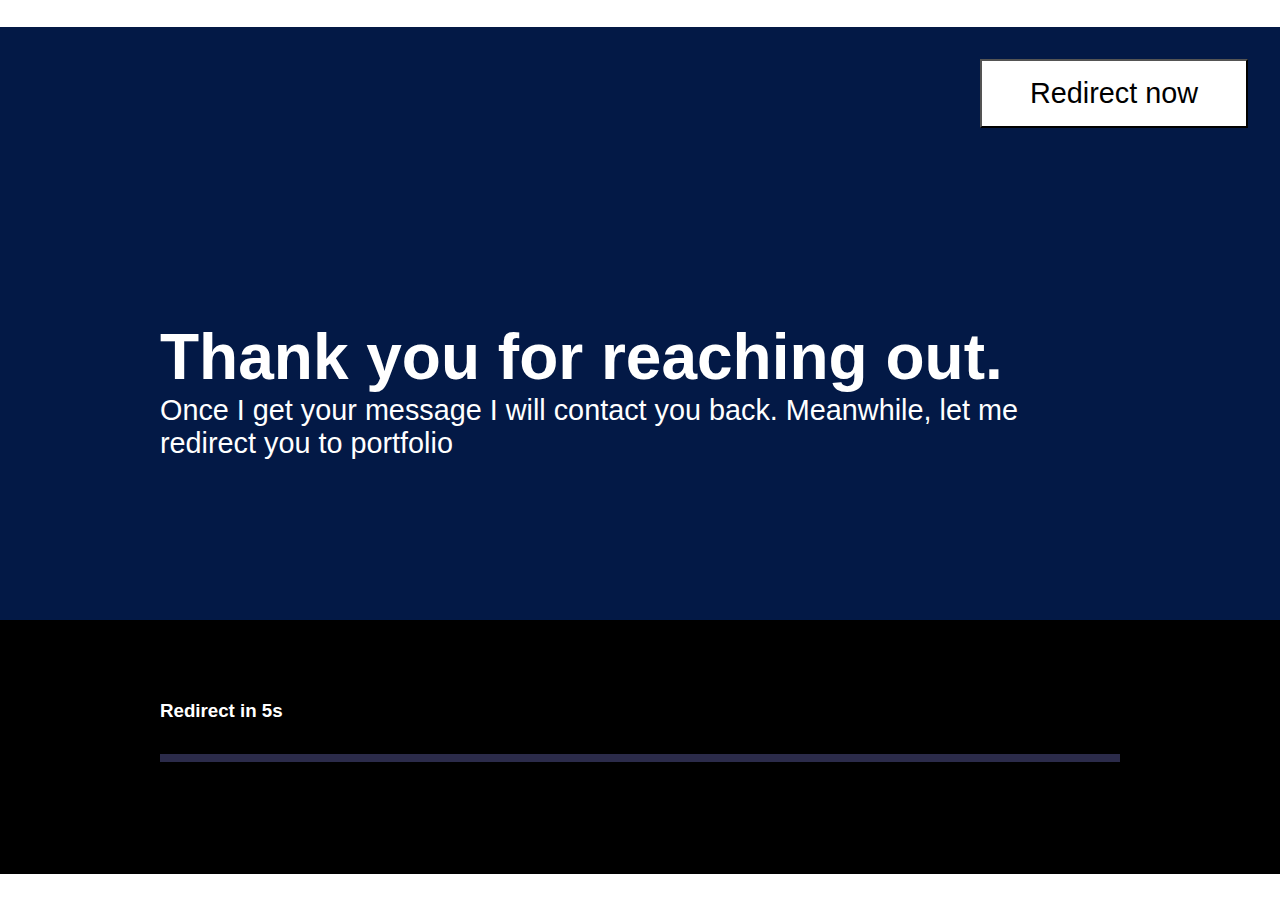
==== thankyou.html @ 7e892e12 "added input form messages and thank you page" ====
<!DOCTYPE html>
<html lang="en">
  <head>
    <meta charset="UTF-8" />
    <meta http-equiv="X-UA-Compatible" content="IE=edge" />
    <meta name="viewport" content="width=device-width, initial-scale=1.0" />
    <title>Thank you</title>

    <style>
      :root {
        --primary-clr: #e5fd05;
        --secondary-clr: #7980dc;
        --background-clr: #031946;
        --alt-background-clr: #2b2b4a;
        --dark-text-clr: #000;
        --light-text-clr: #fff;
      }
      * {
        margin: 0;
        padding: 0;
        box-sizing: border-box;
      }

      body {
        color: var(--light-text-clr);
        height: 100vh;
        display: flex;
        justify-content: center;
        align-items: center;
        font-family: "Montserrat", sans-serif;
      }

      .thank-you-container {
        background-color: var(--background-clr);
        display: flex;
        justify-content: center;
        align-items: center;
        flex-direction: column;
        max-width: 100%;
      }

      .redirect-request {
        display: flex;
        background-color: white;
        font-size: 1.8rem;
        margin: 2rem;
        padding: 1rem 3rem;
        align-self: flex-end;
      }
      .content-container {
        padding: 10rem;
        display: flex;
        flex-direction: column;
      }
      .content-container h1 {
        font-size: 4rem;
      }
      .content-container p {
        font-size: 1.8rem;
        font-weight: 200;
      }
      .auto-redirect {
        align-self: stretch;
        padding: 5rem 10rem;
        background-color: var(--dark-text-clr);
        justify-content: stretch;
        display: flex;
        flex-direction: column;
      }
      .progress-bar-container {
        background-color: var(--alt-background-clr);
        height: 8px;
        width: 100%;
        margin: 2rem 0;
        position: relative;
      }
      .progress-bar {
        background-color: var(--primary-clr);
        height: 8px;
        width: 0%;
        position: absolute;
        top: 0;
        left: 0;
        right: 0;
        animation-name: progressToRedirect;
        animation-duration: 5s;
        animation-fill-mode: forwards;
        animation-timing-function: linear;
      }

      @keyframes progressToRedirect {
        0% {
          width: 0%;
        }

        100% {
          width: 100%;
        }
      }
    </style>
  </head>
  <body>
    <div class="thank-you-container">
      <button class="redirect-request">Redirect now</button>

      <div class="content-container">
        <h1>Thank you for reaching out.</h1>
        <p>
          Once I get your message I will contact you back. Meanwhile, let me
          redirect you to portfolio
        </p>
      </div>
      <div class="auto-redirect">
        <h3>Redirect in <span class="time-left">5s</span></h3>
        <div class="progress-bar-container">
          <div class="progress-bar"></div>
        </div>
      </div>
    </div>

    <script>
      console.log(window.location.href);
      setTimeout(() => {
        window.location.href = "https://www.badgerwannabe.site";
        location.replace();
        location.reload(true);
      }, 6000);

      const redirectBtn = document.querySelector(".redirect-request");

      redirectBtn.addEventListener("click", (e) => {
        window.location.href = "https://www.badgerwannabe.site";
        location.replace();
        location.reload(true);
      });

      var timeleft = 5;
      var downloadTimer = setInterval(function () {
        if (timeleft <= 0) {
          clearInterval(downloadTimer);
          document.querySelector(".time-left").innerHTML = "0s";
        } else {
          document.querySelector(".time-left").innerHTML = timeleft + "s";
        }
        timeleft -= 1;
      }, 1000);
    </script>
  </body>
</html>
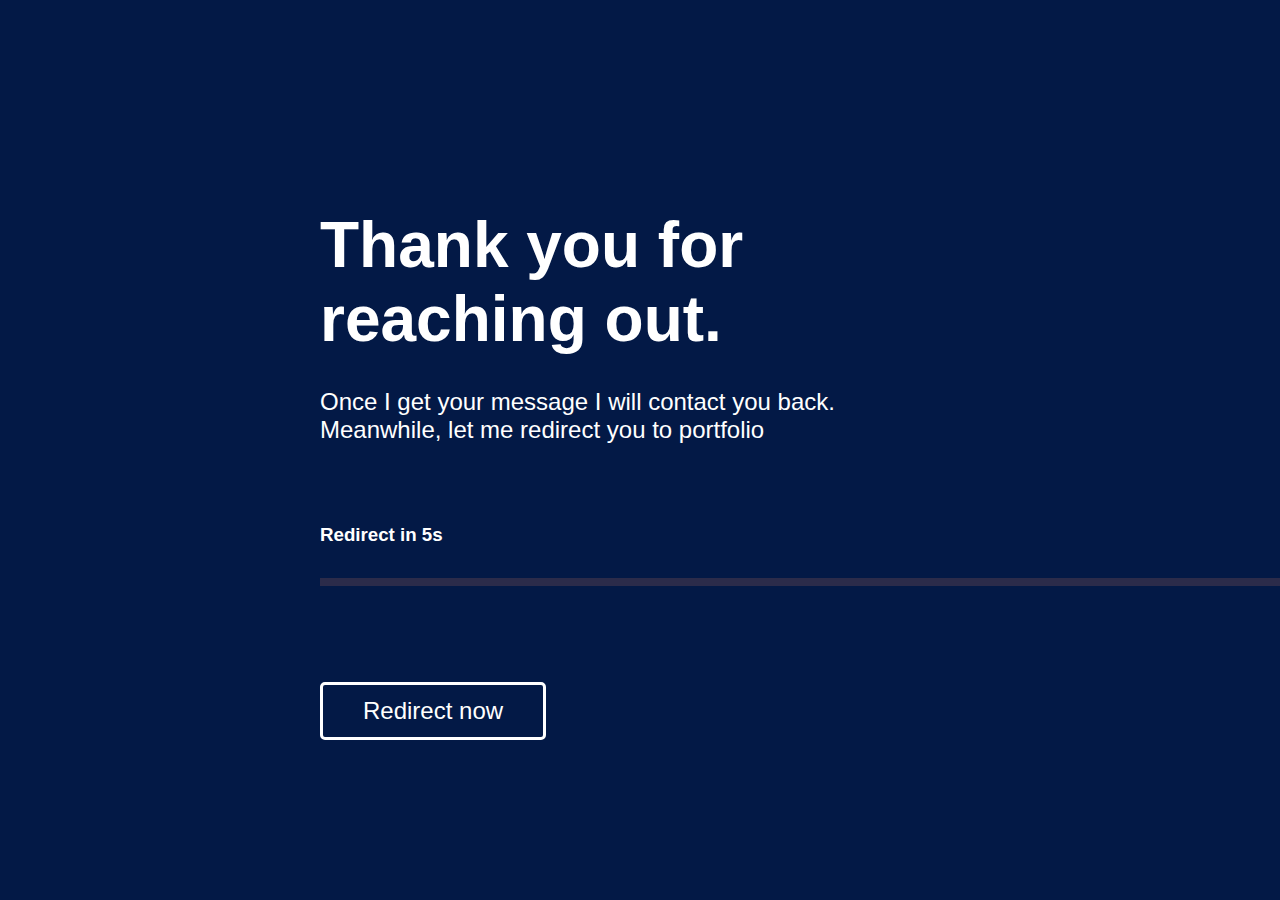
==== commit 77786f6c: "Update thankyou.html" ====
--- a/thankyou.html
+++ b/thankyou.html
@@ -22,47 +22,55 @@
       }
 
       body {
+        /* background-color: var(--background-clr); */
+        height: 100vh;
+        display: flex;
+        justify-content: stretch;
+        align-items: stretch;
+
+        font-family: "Montserrat", sans-serif;
         color: var(--light-text-clr);
-        height: 100vh;
-        display: flex;
-        justify-content: center;
-        align-items: center;
-        font-family: "Montserrat", sans-serif;
       }
 
       .thank-you-container {
         background-color: var(--background-clr);
         display: flex;
         justify-content: center;
-        align-items: center;
+        align-items: flex-start;
         flex-direction: column;
-        max-width: 100%;
+        padding-left: 40rem;
+        outline: dashed red;
+        width: 100%;
       }
 
       .redirect-request {
         display: flex;
-        background-color: white;
-        font-size: 1.8rem;
-        margin: 2rem;
-        padding: 1rem 3rem;
-        align-self: flex-end;
+        border: 3px solid var(--light-text-clr);
+        background: none;
+        font-size: 1.5rem;
+        margin: 4rem 0;
+        padding: 0.75rem 2.5rem;
+        color: var(--light-text-clr);
+        border-radius: 5px;
       }
       .content-container {
-        padding: 10rem;
+        padding: 5rem 5rem 5rem 0;
         display: flex;
         flex-direction: column;
+        width: 50%;
       }
       .content-container h1 {
         font-size: 4rem;
+        margin: 2rem 0;
       }
       .content-container p {
-        font-size: 1.8rem;
+        font-size: 1.5rem;
         font-weight: 200;
       }
+
       .auto-redirect {
         align-self: stretch;
-        padding: 5rem 10rem;
-        background-color: var(--dark-text-clr);
+
         justify-content: stretch;
         display: flex;
         flex-direction: column;
@@ -97,12 +105,64 @@
           width: 100%;
         }
       }
+
+      @media screen and (max-width: 1650px) {
+        .thank-you-container {
+          padding-left: 30rem;
+        }
+      }
+      @media screen and (max-width: 1460px) {
+        .thank-you-container {
+          padding-left: 20rem;
+        }
+      }
+      @media screen and (max-width: 1300px) {
+        .content-container {
+          width: 70%;
+        }
+      }
+      @media screen and (max-width: 1029px) {
+        .thank-you-container {
+          padding-left: 10rem;
+        }
+        .content-container {
+          width: 100%;
+        }
+        .content-container h1 {
+          font-size: 2.5rem;
+          margin: 2rem 0;
+        }
+        .content-container p {
+          font-size: 1rem;
+        }
+
+        .redirect-request {
+          font-size: 1rem;
+        }
+        .content-container h1 {
+          font-size: 2rem;
+        }
+      }
+      @media screen and (max-width: 500px) {
+        .thank-you-container {
+          padding-left: 6rem;
+        }
+        .thank-you-container {
+          justify-content: space-around;
+        }
+      }
+      @media screen and (max-width: 381px) {
+        .thank-you-container {
+          padding-left: 3rem;
+        }
+        .content-container h1 {
+          font-size: 1.8rem;
+        }
+      }
     </style>
   </head>
   <body>
     <div class="thank-you-container">
-      <button class="redirect-request">Redirect now</button>
-
       <div class="content-container">
         <h1>Thank you for reaching out.</h1>
         <p>
@@ -116,20 +176,20 @@
           <div class="progress-bar"></div>
         </div>
       </div>
+      <button class="redirect-request">Redirect now</button>
     </div>
 
     <script>
-      console.log(window.location.href);
+      const redirectBtn = document.querySelector(".redirect-request");
+
       setTimeout(() => {
-        window.location.href = "https://www.badgerwannabe.site";
+        window.location.href = "https://dmytro.zozulia.com";
         location.replace();
         location.reload(true);
       }, 6000);
 
-      const redirectBtn = document.querySelector(".redirect-request");
-
       redirectBtn.addEventListener("click", (e) => {
-        window.location.href = "https://www.badgerwannabe.site";
+        window.location.href = "https://dmytro.zozulia.com";
         location.replace();
         location.reload(true);
       });
